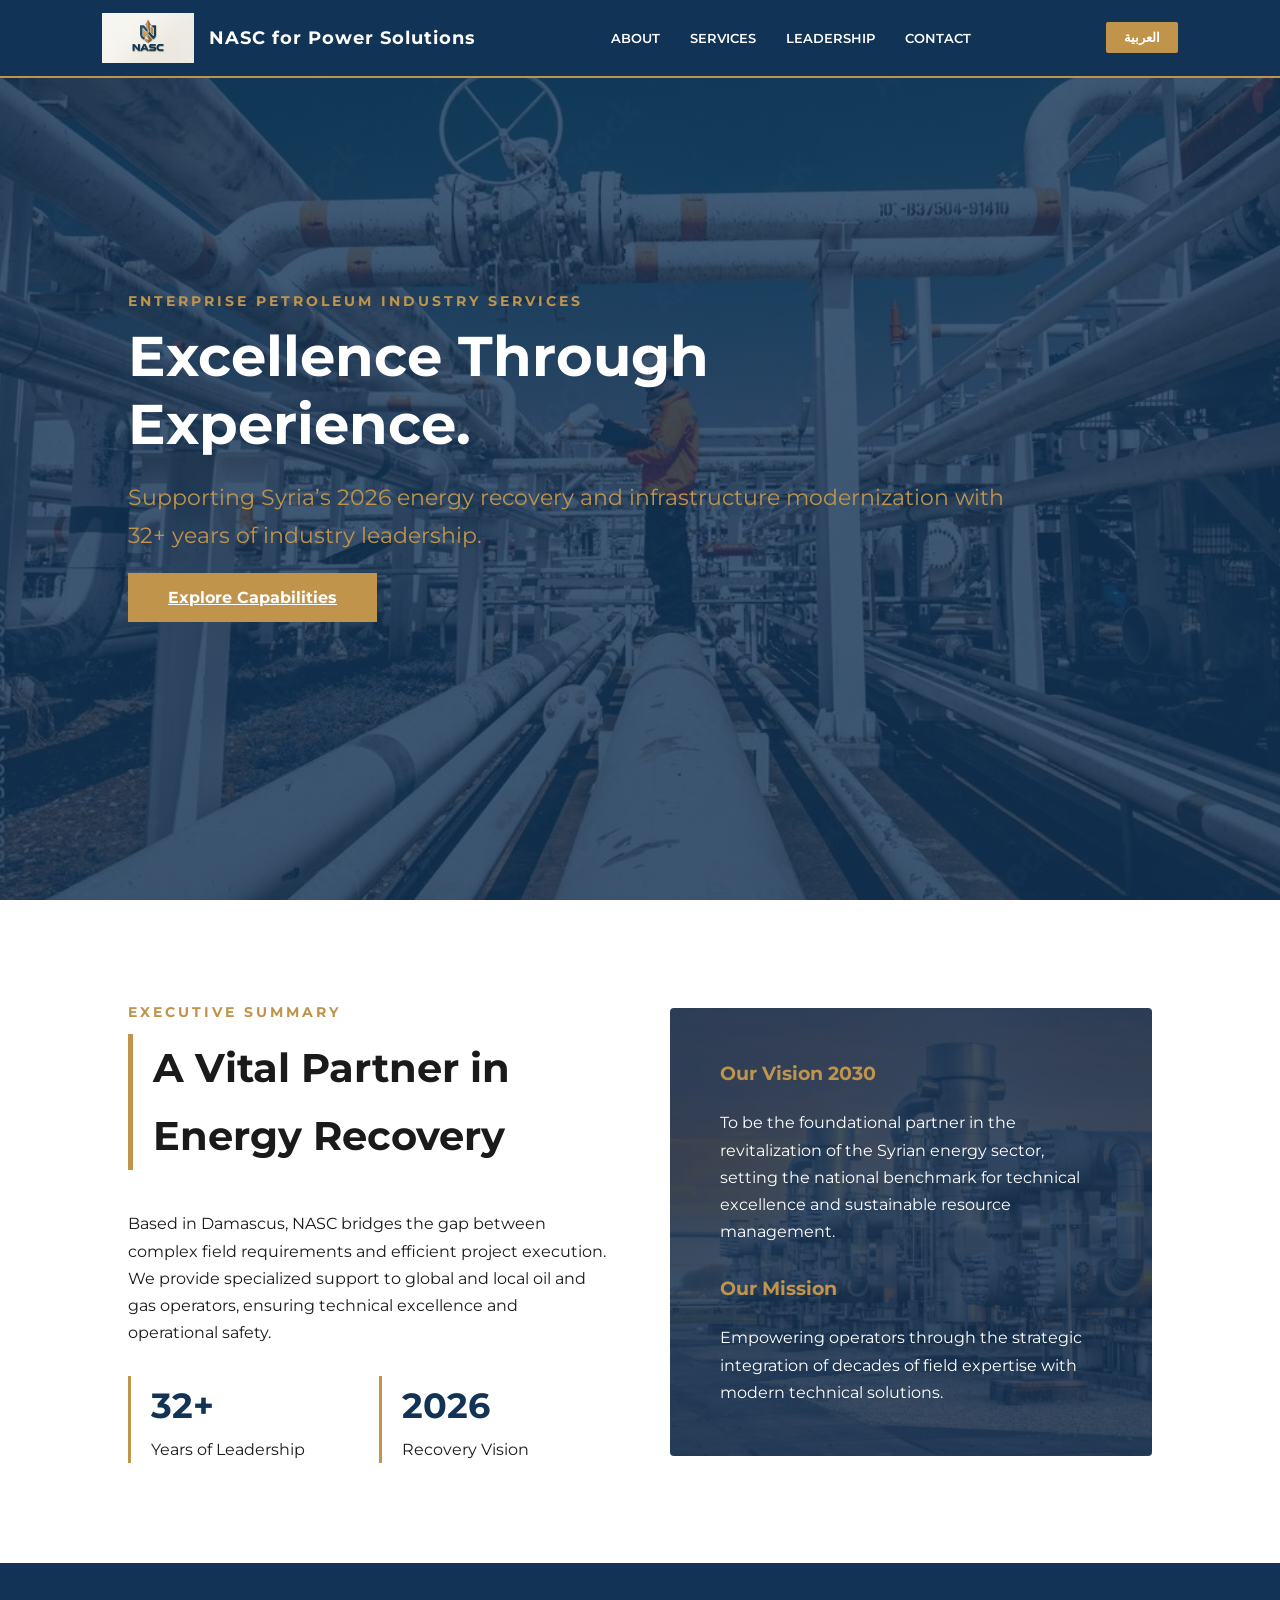
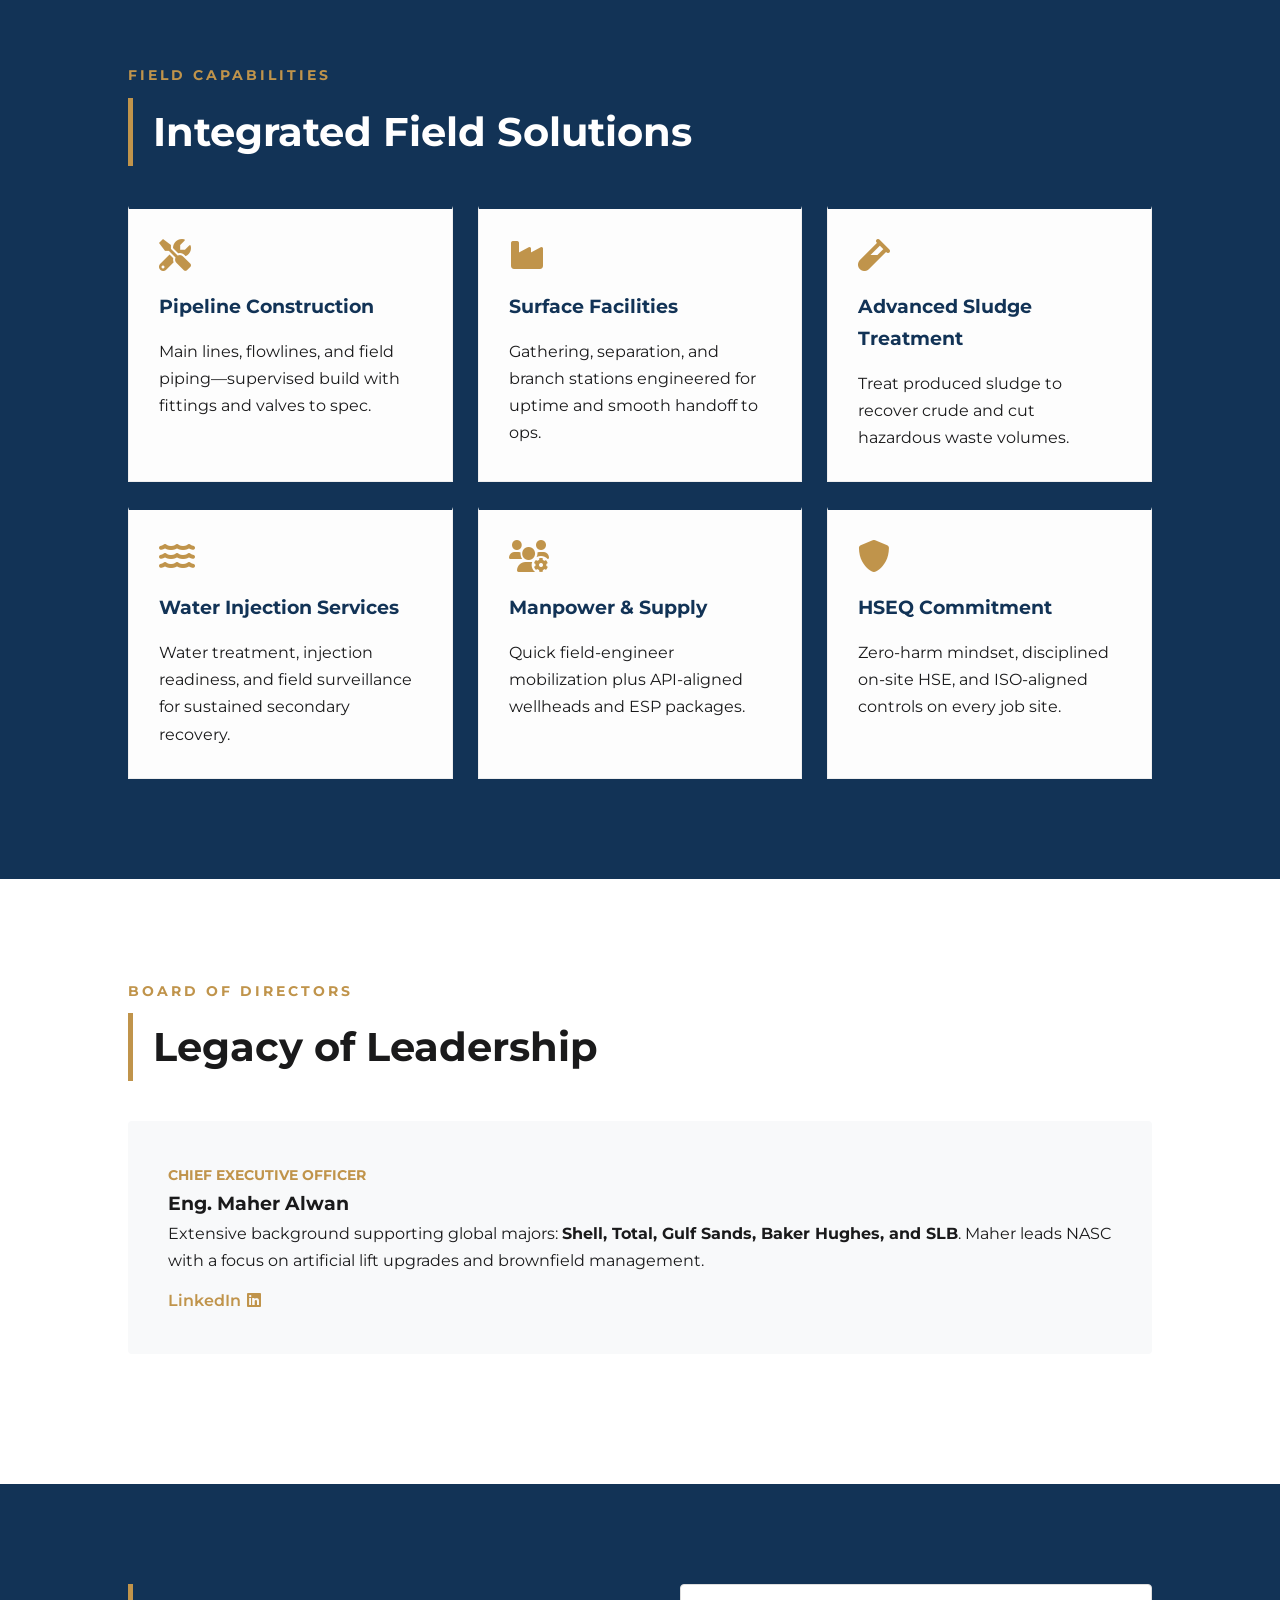
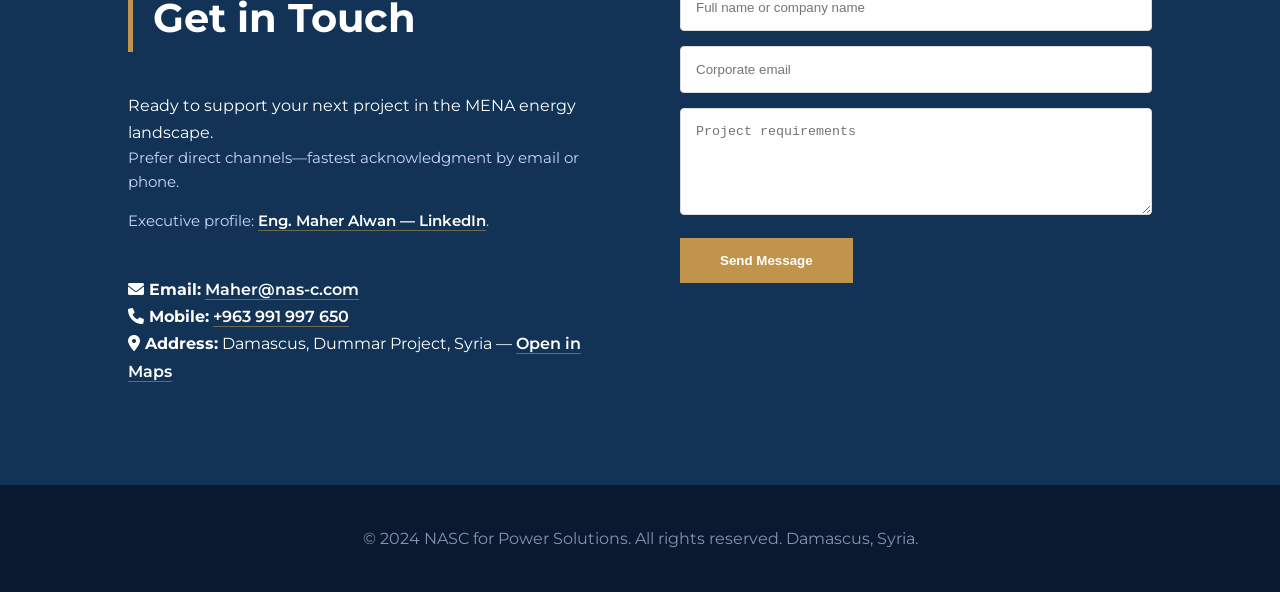
==== studio_3.html @ a04641cf "initial onepage setup" ====
<!DOCTYPE html>
<html lang="en" id="main-html">

<head>
    <meta charset="UTF-8">
    <meta name="viewport" content="width=device-width, initial-scale=1.0">
    <title>NASC for Power Solutions | Excellence Through Experience</title>
    <link rel="icon" href="logo.png" type="image/png">
    <!-- Fonts -->
    <link
        href="https://fonts.googleapis.com/css2?family=Montserrat:wght@300;400;600;700&family=Amiri:wght@400;700&display=swap"
        rel="stylesheet">
    <!-- Icons -->
    <link rel="stylesheet" href="https://cdnjs.cloudflare.com/ajax/libs/font-awesome/6.0.0/css/all.min.css">

    <style>
        :root {
            /* Adjusted to match the blue and gold in your new logo */
            --primary: #123356;
            --secondary: #1a2a3a;
            --accent: #c0944b;
            --text-light: #ccd6f6;
            --text-dark: #1a1a1b;
            --white: #ffffff;
            --gray: #f8f9fa;
        }

        * {
            margin: 0;
            padding: 0;
            box-sizing: border-box;
        }

        body {
            font-family: 'Montserrat', sans-serif;
            background-color: var(--white);
            color: var(--text-dark);
            line-height: 1.7;
            scroll-behavior: smooth;
        }

        /* Language: hide opposite locale only (no forced display:block on .ar — keeps links/spans inline) */
        html:not([dir="rtl"]) .ar {
            display: none !important;
        }

        html[dir="rtl"] .en {
            display: none !important;
        }

        html[dir="rtl"] .ar {
            font-family: 'Amiri', serif;
            font-size: 1.15rem;
        }

        /* Navigation */
        nav {
            background: rgba(18, 51, 86, 0.98);
            padding: 0.8rem 8%;
            position: fixed;
            width: 100%;
            top: 0;
            z-index: 2000;
            display: flex;
            justify-content: space-between;
            align-items: center;
            backdrop-filter: blur(10px);
            border-bottom: 2px solid var(--accent);
        }

        .logo-container {
            display: flex;
            align-items: center;
            gap: 15px;
        }

        .logo-img {
            height: 50px;
            width: auto;
        }

        .logo-text {
            color: var(--white);
            font-weight: 700;
            letter-spacing: 1px;
            font-size: 1.1rem;
        }

        .nav-links {
            display: flex;
            gap: 30px;
            list-style: none;
        }

        .nav-links a {
            color: var(--white);
            text-decoration: none;
            font-size: 0.8rem;
            font-weight: 600;
            text-transform: uppercase;
            transition: 0.3s;
        }

        .nav-links a:hover {
            color: var(--accent);
        }

        .lang-switch {
            background: var(--accent);
            color: var(--white);
            border: none;
            padding: 8px 18px;
            font-weight: 700;
            cursor: pointer;
            border-radius: 2px;
        }

        /* Hero Section */
        .hero {
            height: 100vh;
            background: linear-gradient(rgba(18, 51, 86, 0.8), rgba(18, 51, 86, 0.8)),
                url('bg_main.jpeg');
            background-size: cover;
            background-position: center;
            display: flex;
            align-items: center;
            padding: 0 10%;
            color: var(--white);
        }

        .hero-content {
            max-width: 900px;
        }

        .hero-content h1 {
            font-size: 3.5rem;
            line-height: 1.2;
            margin-bottom: 20px;
            font-weight: 700;
        }

        .hero-content p {
            font-size: 1.4rem;
            color: var(--accent);
            margin-bottom: 30px;
        }

        /* General Section Styling */
        section {
            padding: 100px 10%;
        }

        .bg-dark {
            background: var(--primary);
            color: var(--white);
        }

        .section-tag {
            color: var(--accent);
            font-weight: 700;
            text-transform: uppercase;
            letter-spacing: 3px;
            font-size: 0.9rem;
            margin-bottom: 10px;
            display: block;
        }

        .section-title {
            font-size: 2.5rem;
            margin-bottom: 40px;
            border-left: 5px solid var(--accent);
            padding-left: 20px;
        }

        [dir="rtl"] .section-title {
            border-left: none;
            border-right: 5px solid var(--accent);
            padding-left: 0;
            padding-right: 20px;
        }

        /* About Grid */
        .origin-grid {
            display: grid;
            grid-template-columns: 1fr 1fr;
            gap: 60px;
            align-items: center;
        }

        .about-vision-panel {
            padding: 50px;
            color: var(--white);
            border-radius: 4px;
            background:
                linear-gradient(rgba(18, 51, 86, 0.82), rgba(18, 51, 86, 0.82)),
                url('bg_second.jpeg');
            background-size: cover;
            background-position: center;
        }

        .stats-grid {
            display: grid;
            grid-template-columns: 1fr 1fr;
            gap: 20px;
            margin-top: 30px;
        }

        .stat-item {
            border-left: 3px solid var(--accent);
            padding-left: 20px;
        }

        .stat-item h4 {
            font-size: 2.2rem;
            color: var(--primary);
        }

        /* Services Grid */
        .services-grid {
            display: grid;
            grid-template-columns: repeat(auto-fit, minmax(300px, 1fr));
            gap: 25px;
            margin-top: 40px;
        }

        .service-card {
            background: #fdfdfd;
            padding: 30px;
            border: 1px solid #eee;
            transition: 0.3s;
            border-top: 3px solid var(--primary);
        }

        .service-card:hover {
            transform: translateY(-5px);
            box-shadow: 0 10px 30px rgba(0, 0, 0, 0.1);
            border-top-color: var(--accent);
        }

        .service-card i {
            color: var(--accent);
            font-size: 2rem;
            margin-bottom: 20px;
        }

        .service-card h3 {
            margin-bottom: 15px;
            color: var(--primary);
        }

        .service-card p {
            color: var(--text-dark);
        }

        /* Leadership Cards */
        .founder-strip {
            display: flex;
            background: var(--gray);
            margin-bottom: 30px;
            border-radius: 4px;
            overflow: hidden;
        }

        .founder-info {
            padding: 40px;
            flex: 1;
        }

        .founder-info .role {
            color: var(--accent);
            font-weight: 700;
            text-transform: uppercase;
            font-size: 0.9rem;
        }

        .founder-info .linkedin-link {
            color: var(--accent);
            font-weight: 600;
            text-decoration: none;
            display: inline-flex;
            align-items: center;
            gap: 0.35em;
            margin-top: 12px;
        }

        .founder-info .linkedin-link:hover {
            text-decoration: underline;
        }

        /* Contact */
        .contact-container {
            display: grid;
            grid-template-columns: 1fr 1fr;
            gap: 80px;
        }

        .contact-detail-link {
            color: var(--white);
            font-weight: 600;
            text-decoration: underline;
            text-decoration-color: rgba(192, 148, 75, 0.55);
            text-underline-offset: 4px;
        }

        .contact-detail-link:hover {
            color: var(--accent);
            text-decoration-color: var(--accent);
        }

        .contact-trust-strip {
            margin-bottom: 1rem;
            font-size: 0.95rem;
            line-height: 1.55;
            color: var(--text-light);
        }

        .contact-trust-strip a.contact-detail-link {
            font-weight: 600;
        }

        input,
        textarea {
            width: 100%;
            padding: 15px;
            margin-bottom: 15px;
            border: 1px solid #ddd;
            border-radius: 4px;
        }

        .submit-btn {
            background: var(--accent);
            color: white;
            padding: 15px 40px;
            border: none;
            font-weight: 700;
            cursor: pointer;
            transition: 0.3s;
        }

        .submit-btn:hover {
            background: var(--primary);
        }

        footer {
            background: #0a192f;
            color: #8892b0;
            padding: 40px 10%;
            text-align: center;
        }

        @media (max-width: 992px) {
            .hero-content h1 {
                font-size: 2.2rem;
            }

            .origin-grid,
            .contact-container {
                grid-template-columns: 1fr;
            }

            .nav-links {
                display: none;
            }
        }
    </style>
</head>

<body>

    <nav>
        <div class="logo-container">
            <img src="logo.png" alt="NASC Logo" class="logo-img">
            <div class="logo-text">
                <span class="en">NASC for Power Solutions</span>
                <span class="ar">NASC لخدمات الطاقة</span>
            </div>
        </div>
        <ul class="nav-links">
            <li><a href="#about" class="en">About</a><a href="#about" class="ar">عن الشركة</a></li>
            <li><a href="#services" class="en">Services</a><a href="#services" class="ar">خدماتنا</a></li>
            <li><a href="#leadership" class="en">Leadership</a><a href="#leadership" class="ar">القيادة</a></li>
            <li><a href="#contact" class="en">Contact</a><a href="#contact" class="ar">اتصل بنا</a></li>
        </ul>
        <button class="lang-switch" onclick="toggleLang()">العربية</button>
    </nav>

    <!-- Hero Section -->
    <section class="hero">
        <div class="hero-content">
            <span class="section-tag en">Enterprise Petroleum Industry Services</span>
            <span class="section-tag ar">خدمات قطاع النفط للمؤسسات</span>
            <h1 class="en">Excellence Through Experience.</h1>
            <h1 class="ar">التميز عبر الخبرة العريقة</h1>
            <p class="en">Supporting Syria’s 2026 energy recovery and infrastructure modernization with 32+ years of
                industry leadership.</p>
            <p class="ar">ندعم مرحلة التعافي الطاقي وتحديث البنية التحتية في سوريا لعام 2026 بخبرة تمتد لأكثر من 32
                عاماً من القيادة في القطاع.</p>
            <a href="#about" class="submit-btn en">Explore Capabilities</a>
            <a href="#about" class="submit-btn ar">استكشف قدراتنا</a>
        </div>
    </section>

    <!-- Executive Summary / About -->
    <section id="about">
        <div class="origin-grid">
            <div>
                <span class="section-tag en">Executive Summary</span>
                <span class="section-tag ar">الملخص التنفيذي</span>
                <h2 class="section-title en">A Vital Partner in Energy Recovery</h2>
                <h2 class="section-title ar">شريك حيوي في تعافي قطاع الطاقة</h2>
                <p class="en">Based in Damascus, NASC bridges the gap between complex field requirements and efficient
                    project execution. We provide specialized support to global and local oil and gas operators,
                    ensuring technical excellence and operational safety.</p>
                <p class="ar">يقع مقرنا في دمشق، وتعمل NASC كجسر يربط بين المتطلبات الميدانية المعقدة والتنفيذ الفعال
                    للمشاريع. نحن نقدم دعماً متخصصاً لمشغلي النفط والغاز المحليين والدوليين، مع ضمان التميز الفني
                    والسلامة التشغيلية.</p>

                <div class="stats-grid">
                    <div class="stat-item">
                        <h4>32+</h4>
                        <p class="en">Years of Leadership</p>
                        <p class="ar">عاماً من الريادة</p>
                    </div>
                    <div class="stat-item">
                        <h4>2026</h4>
                        <p class="en">Recovery Vision</p>
                        <p class="ar">رؤية التعافي</p>
                    </div>
                </div>
            </div>
            <div class="about-vision-panel">
                <h3 style="color: var(--accent); margin-bottom: 20px;" class="en">Our Vision 2030</h3>
                <h3 style="color: var(--accent); margin-bottom: 20px;" class="ar">رؤية 2030</h3>
                <p class="en">To be the foundational partner in the revitalization of the Syrian energy sector, setting
                    the national benchmark for technical excellence and sustainable resource management.</p>
                <p class="ar">أن نكون الشريك التأسيسي في تنشيط قطاع الطاقة السوري، ووضع المعيار الوطني للتميز الفني
                    والإدارة المستدامة للموارد.</p>
                <br>
                <h3 style="color: var(--accent); margin-bottom: 20px;" class="en">Our Mission</h3>
                <h3 style="color: var(--accent); margin-bottom: 20px;" class="ar">مهمتنا</h3>
                <p class="en">Empowering operators through the strategic integration of decades of field expertise with
                    modern technical solutions.</p>
                <p class="ar">تمكين المشغلين من خلال التكامل الاستراتيجي بين عقود من الخبرة الميدانية والحلول التقنية
                    الحديثة.</p>
            </div>
        </div>
    </section>

    <!-- Services Section (Integrated from PDF) -->
    <section class="bg-dark" id="services">
        <span class="section-tag en">Field Capabilities</span>
        <span class="section-tag ar">القدرات الميدانية</span>
        <h2 class="section-title en" style="color: white;">Integrated Field Solutions</h2>
        <h2 class="section-title ar" style="color: white;">حلول ميدانية متكاملة</h2>

        <div class="services-grid">
            <div class="service-card">
                <i class="fas fa-tools"></i>
                <h3 class="en">Pipeline Construction</h3>
                <h3 class="ar">إنشاء خطوط الأنابيب</h3>
                <p class="en">Main lines, flowlines, and field piping—supervised build with fittings and valves to spec.
                </p>
                <p class="ar">خطوط رئيسية وخطوط تدفق وتمديدات ميدانية بإشراف كامل وملحقات وصمامات وفق المواصفات.</p>
            </div>
            <div class="service-card">
                <i class="fas fa-industry"></i>
                <h3 class="en">Surface Facilities</h3>
                <h3 class="ar">المنشآت السطحية</h3>
                <p class="en">Gathering, separation, and branch stations engineered for uptime and smooth handoff to
                    ops.</p>
                <p class="ar">محطات تجميع وفصل وفرعية تُنفَّذ لتشغيل موثوق وتسليم سلس لفرق التشغيل.</p>
            </div>
            <div class="service-card">
                <i class="fas fa-vial"></i>
                <h3 class="en">Advanced Sludge Treatment</h3>
                <h3 class="ar">معالجة الحمأة المتقدمة</h3>
                <p class="en">Treat produced sludge to recover crude and cut hazardous waste volumes.</p>
                <p class="ar">معالجة حمأة منتجة لاستعادة الخام وتقليل أحجام النفايات الخطرة.</p>
            </div>
            <div class="service-card">
                <i class="fas fa-water"></i>
                <h3 class="en">Water Injection Services</h3>
                <h3 class="ar">خدمات حقن المياه</h3>
                <p class="en">Water treatment, injection readiness, and field surveillance for sustained secondary
                    recovery.</p>
                <p class="ar">معالجة مياه وجاهزية حقن ومراقبة ميدانية لاسترداد ثانوي مستدام.</p>
            </div>
            <div class="service-card">
                <i class="fas fa-users-cog"></i>
                <h3 class="en">Manpower & Supply</h3>
                <h3 class="ar">الكوادر والتوريدات</h3>
                <p class="en">Quick field-engineer mobilization plus API-aligned wellheads and ESP packages.</p>
                <p class="ar">حشد سريع لمهندسي الحقل وتوريد رؤوس آبار وESP وفق معايير API.</p>
            </div>
            <div class="service-card">
                <i class="fas fa-shield-alt"></i>
                <h3 class="en">HSEQ Commitment</h3>
                <h3 class="ar">الصحة والسلامة والبيئة</h3>
                <p class="en">Zero-harm mindset, disciplined on-site HSE, and ISO-aligned controls on every job site.
                </p>
                <p class="ar">عقلية «صفر أضرار» وسلامة ميدانية صارمة وضوابط متوافقة مع ISO في كل موقع عمل.</p>
            </div>
        </div>
    </section>

    <!-- Leadership Section -->
    <section id="leadership">
        <span class="section-tag en">Board of Directors</span>
        <span class="section-tag ar">مجلس الإدارة</span>
        <h2 class="section-title en">Legacy of Leadership</h2>
        <h2 class="section-title ar">إرث من القيادة</h2>

        <div class="founder-strip">
            <div class="founder-info">
                <span class="role en">Chief Executive Officer</span>
                <span class="role ar">الرئيس التنفيذي</span>
                <h3 class="en">Eng. Maher Alwan</h3>
                <h3 class="ar">م. ماهر علوان</h3>
                <p class="en">Extensive background supporting global majors: <strong>Shell, Total, Gulf Sands, Baker
                        Hughes, and SLB</strong>. Maher leads NASC with a focus on artificial lift upgrades and
                    brownfield management.</p>
                <p class="ar">خلفية واسعة في دعم الشركات العالمية الكبرى: شل، توتال، غلف ساندز، بيكر هيوز، وشلمبرجير.
                    يقود المهندس ماهر الشركة مع التركيز على ترقية الرفع الاصطناعي وإدارة الحقول المتقادمة.</p>
                <p class="en"><a href="https://www.linkedin.com/in/eng-maher-alwan-b438b111/?skipRedirect=true"
                        class="linkedin-link" target="_blank" rel="noopener noreferrer">LinkedIn <i
                            class="fab fa-linkedin" aria-hidden="true"></i></a></p>
                <p class="ar"><a href="https://www.linkedin.com/in/eng-maher-alwan-b438b111/?skipRedirect=true"
                        class="linkedin-link" target="_blank" rel="noopener noreferrer">LinkedIn <i
                            class="fab fa-linkedin" aria-hidden="true"></i></a></p>
            </div>
        </div>
    </section>

    <!-- Contact Section -->
    <section id="contact" class="bg-dark">
        <div class="contact-container">
            <div>
                <h2 class="section-title en" style="color: white; border-color: var(--accent);">Get in Touch</h2>
                <h2 class="section-title ar" style="color: white; border-color: var(--accent);">اتصل بنا</h2>
                <p class="en">Ready to support your next project in the MENA energy landscape.</p>
                <p class="ar">مستعدون لدعم مشروعكم القادم في قطاع الطاقة في منطقة الشرق الأوسط.</p>
                <p class="en contact-trust-strip">Prefer direct channels—fastest acknowledgment by email or phone.</p>
                <p class="ar contact-trust-strip">التنسيق الأسهل عبر البريد أو الهاتف.</p>
                <p class="en contact-trust-strip">Executive profile:&nbsp;<a href="https://www.linkedin.com/in/eng-maher-alwan-b438b111/?skipRedirect=true"
                        class="contact-detail-link" target="_blank" rel="noopener noreferrer">Eng. Maher Alwan —
                        LinkedIn</a>.</p>
                <p class="ar contact-trust-strip">المهندس ماهر علوان:&nbsp;<a href="https://www.linkedin.com/in/eng-maher-alwan-b438b111/?skipRedirect=true"
                        class="contact-detail-link" target="_blank" rel="noopener noreferrer">ملفّ لينكد إن</a>.</p>
                <br>
                <div style="list-style: none;">
                    <p class="en"><strong><i class="fas fa-envelope"></i> Email:</strong> <a href="mailto:Maher@nas-c.com"
                            class="contact-detail-link">Maher@nas-c.com</a></p>
                    <p class="ar"><strong><i class="fas fa-envelope"></i> البريد:</strong> <a href="mailto:Maher@nas-c.com"
                            class="contact-detail-link">Maher@nas-c.com</a></p>
                    <p class="en"><strong><i class="fas fa-phone"></i> Mobile:</strong> <a href="tel:+963991997650"
                            class="contact-detail-link">+963 991 997 650</a></p>
                    <p class="ar"><strong><i class="fas fa-phone"></i> الجوال:</strong> <a href="tel:+963991997650"
                            class="contact-detail-link">+963 991 997 650</a></p>
                    <p class="en"><strong><i class="fas fa-map-marker-alt"></i> Address:</strong> Damascus, Dummar
                        Project, Syria — <a
                            href="https://www.google.com/maps/search/?api=1&amp;query=Dummar+Project+Damascus+Syria"
                            class="contact-detail-link" target="_blank" rel="noopener noreferrer">Open in Maps</a></p>
                    <p class="ar"><strong><i class="fas fa-map-marker-alt"></i> العنوان:</strong> دمشق، مشروع دمر، سوريا
                        —
                        <a href="https://www.google.com/maps/search/?api=1&amp;query=Dummar+Project+Damascus+Syria"
                            class="contact-detail-link" target="_blank" rel="noopener noreferrer">الخريطة</a></p>
                </div>
            </div>
            <form id="contact-form">
                <input type="text" id="contact-name" data-ph-en="Full name or company name"
                    data-ph-ar="الاسم الكامل أو اسم الشركة">
                <input type="email" id="contact-email" data-ph-en="Corporate email"
                    data-ph-ar="البريد الإلكتروني للشركة">
                <textarea rows="5" id="contact-msg" data-ph-en="Project requirements"
                    data-ph-ar="متطلبات المشروع"></textarea>
                <button type="submit" class="submit-btn en">Send Message</button>
                <button type="submit" class="submit-btn ar">إرسال الرسالة</button>
            </form>
        </div>
    </section>

    <footer>
        <p class="en">&copy; 2024 NASC for Power Solutions. All rights reserved. Damascus, Syria.</p>
        <p class="ar">© 2024 NASC لخدمات الطاقة. جميع الحقوق محفوظة. دمشق، سوريا.</p>
    </footer>

    <script>
        function applyFormPlaceholders(isRtl) {
            document.querySelectorAll('#contact-form [data-ph-en]').forEach(function (el) {
                var ar = el.getAttribute('data-ph-ar');
                var en = el.getAttribute('data-ph-en');
                el.placeholder = isRtl ? ar : en;
            });
        }

        function toggleLang() {
            var html = document.getElementById('main-html');
            var btn = document.querySelector('.lang-switch');
            var rtl = html.getAttribute('dir') === 'rtl';

            if (rtl) {
                html.setAttribute('dir', 'ltr');
                html.setAttribute('lang', 'en');
                btn.innerText = 'العربية';
                applyFormPlaceholders(false);
            } else {
                html.setAttribute('dir', 'rtl');
                html.setAttribute('lang', 'ar');
                btn.innerText = 'English';
                applyFormPlaceholders(true);
            }
        }

        applyFormPlaceholders(false);
    </script>

</body>

</html>
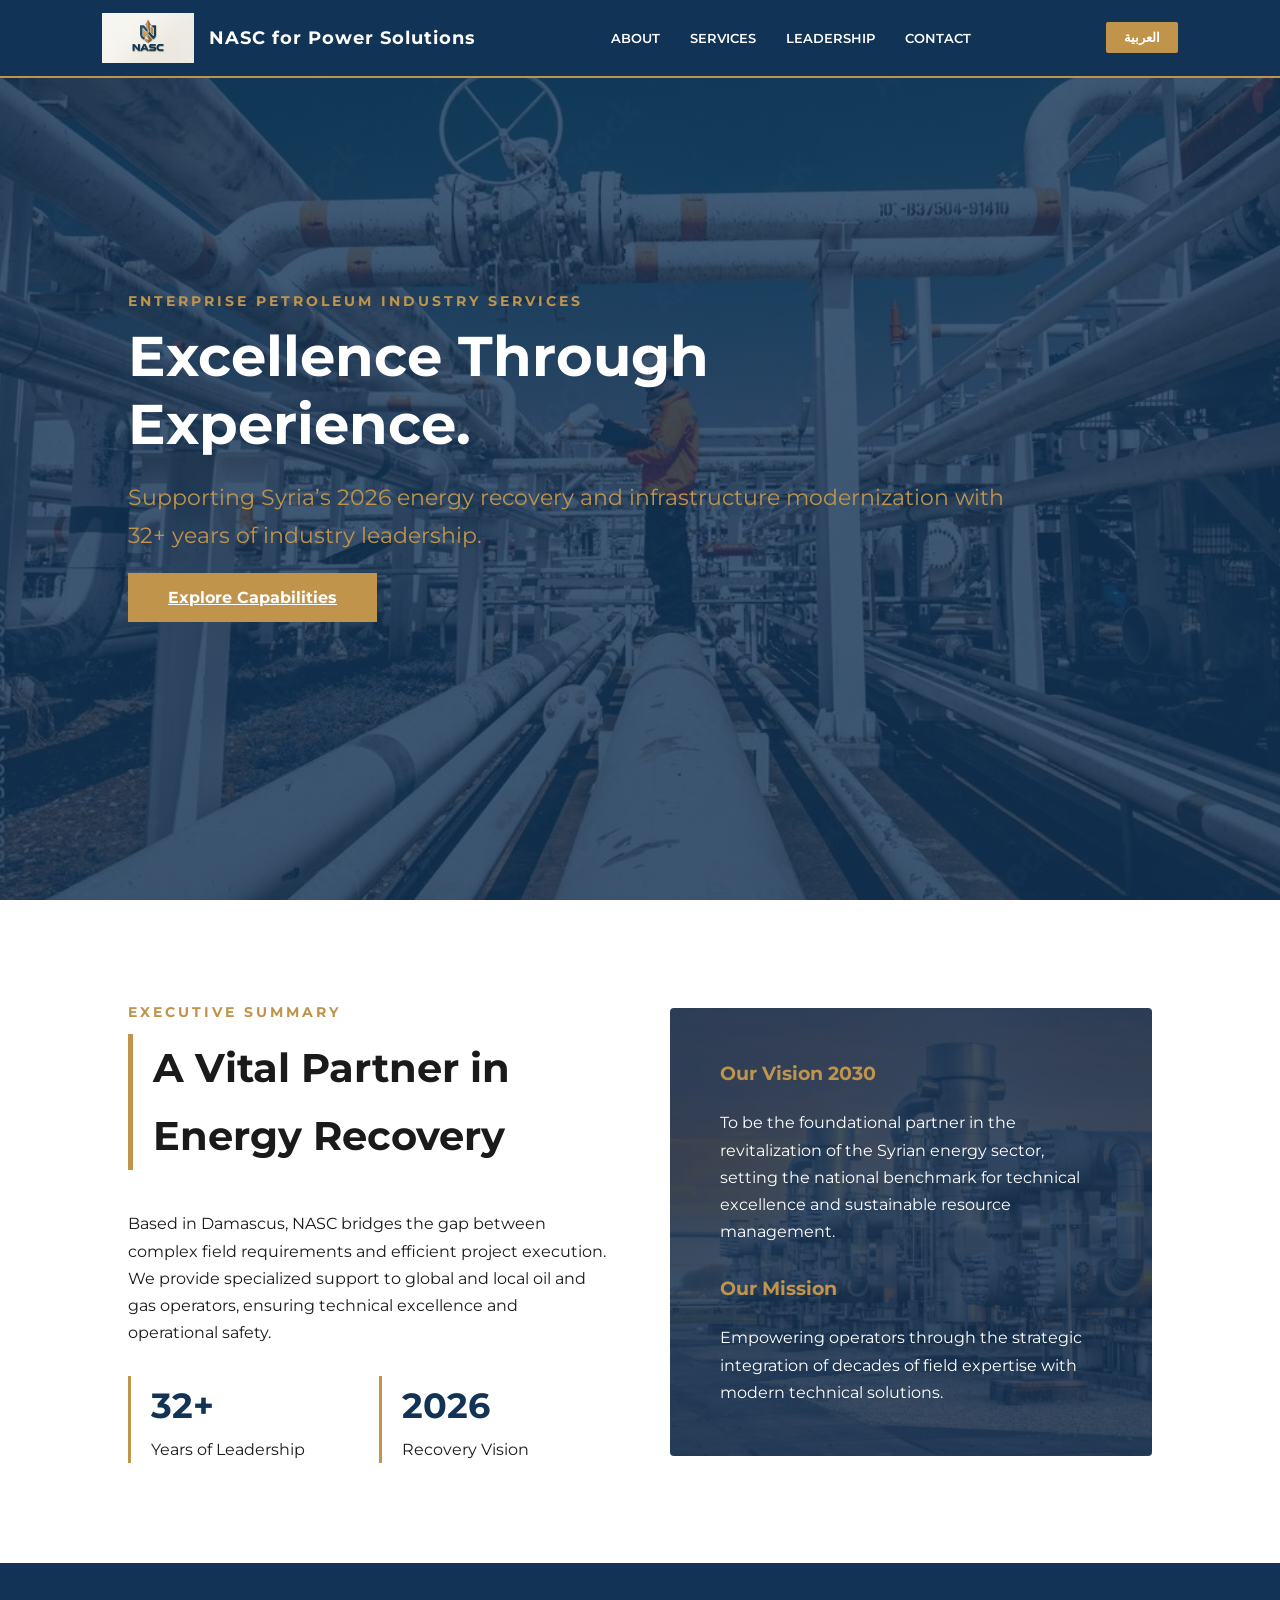
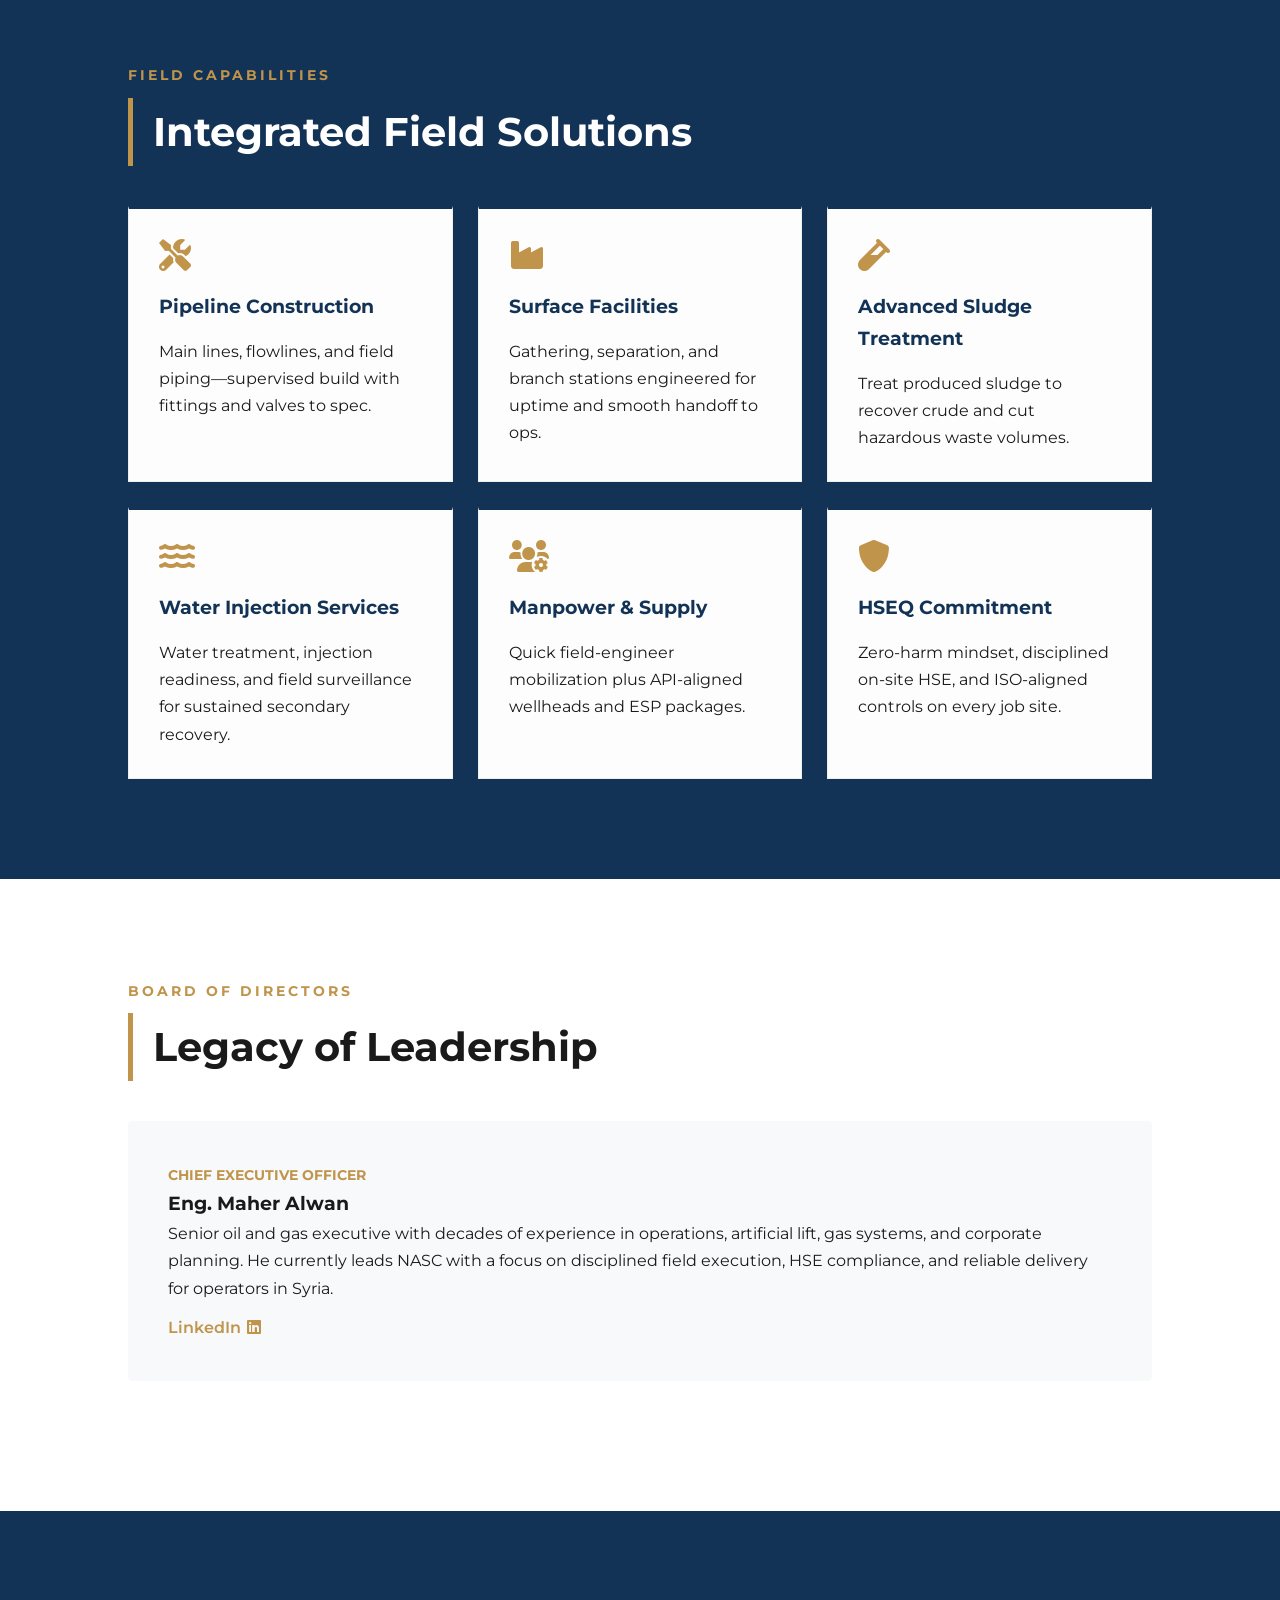
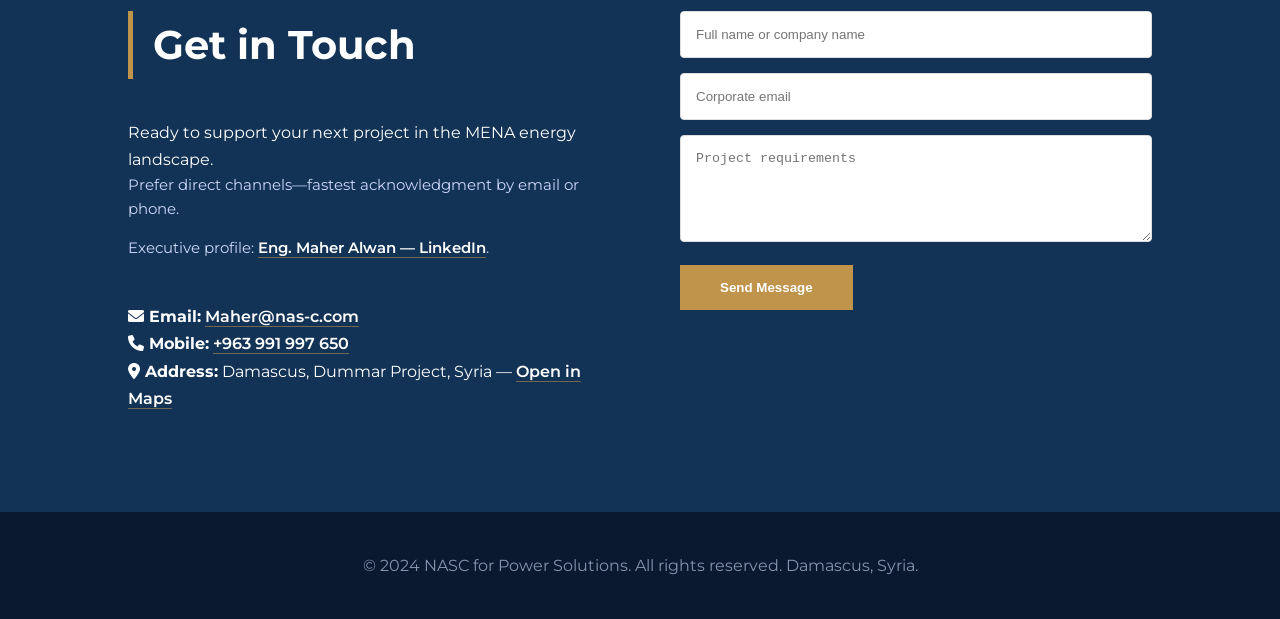
==== commit b60c7824: "update profile founder" ====
--- a/studio_3.html
+++ b/studio_3.html
@@ -516,11 +516,13 @@
                 <span class="role ar">الرئيس التنفيذي</span>
                 <h3 class="en">Eng. Maher Alwan</h3>
                 <h3 class="ar">م. ماهر علوان</h3>
-                <p class="en">Extensive background supporting global majors: <strong>Shell, Total, Gulf Sands, Baker
-                        Hughes, and SLB</strong>. Maher leads NASC with a focus on artificial lift upgrades and
-                    brownfield management.</p>
-                <p class="ar">خلفية واسعة في دعم الشركات العالمية الكبرى: شل، توتال، غلف ساندز، بيكر هيوز، وشلمبرجير.
-                    يقود المهندس ماهر الشركة مع التركيز على ترقية الرفع الاصطناعي وإدارة الحقول المتقادمة.</p>
+                <p class="en">Senior oil and gas executive with decades of experience in operations, artificial lift,
+                    gas systems, and corporate planning. He currently leads NASC with a focus on disciplined field
+                    execution, HSE compliance, and reliable delivery for operators in Syria.</p>
+                <p class="ar">المهندس ماهر علوان قيادي تنفيذي في قطاع النفط والغاز بخبرة مهنية تمتد لعقود في إدارة
+                    العمليات، وأنظمة الرفع الاصطناعي، ومعالجة الغاز، والتخطيط المؤسسي. ويتولى حالياً قيادة NASC مع
+                    تركيز واضح على الانضباط التشغيلي، والالتزام بمتطلبات السلامة والجودة، والتنفيذ الميداني الموثوق
+                    لخدمة المشغلين في سوريا.</p>
                 <p class="en"><a href="https://www.linkedin.com/in/eng-maher-alwan-b438b111/?skipRedirect=true"
                         class="linkedin-link" target="_blank" rel="noopener noreferrer">LinkedIn <i
                             class="fab fa-linkedin" aria-hidden="true"></i></a></p>
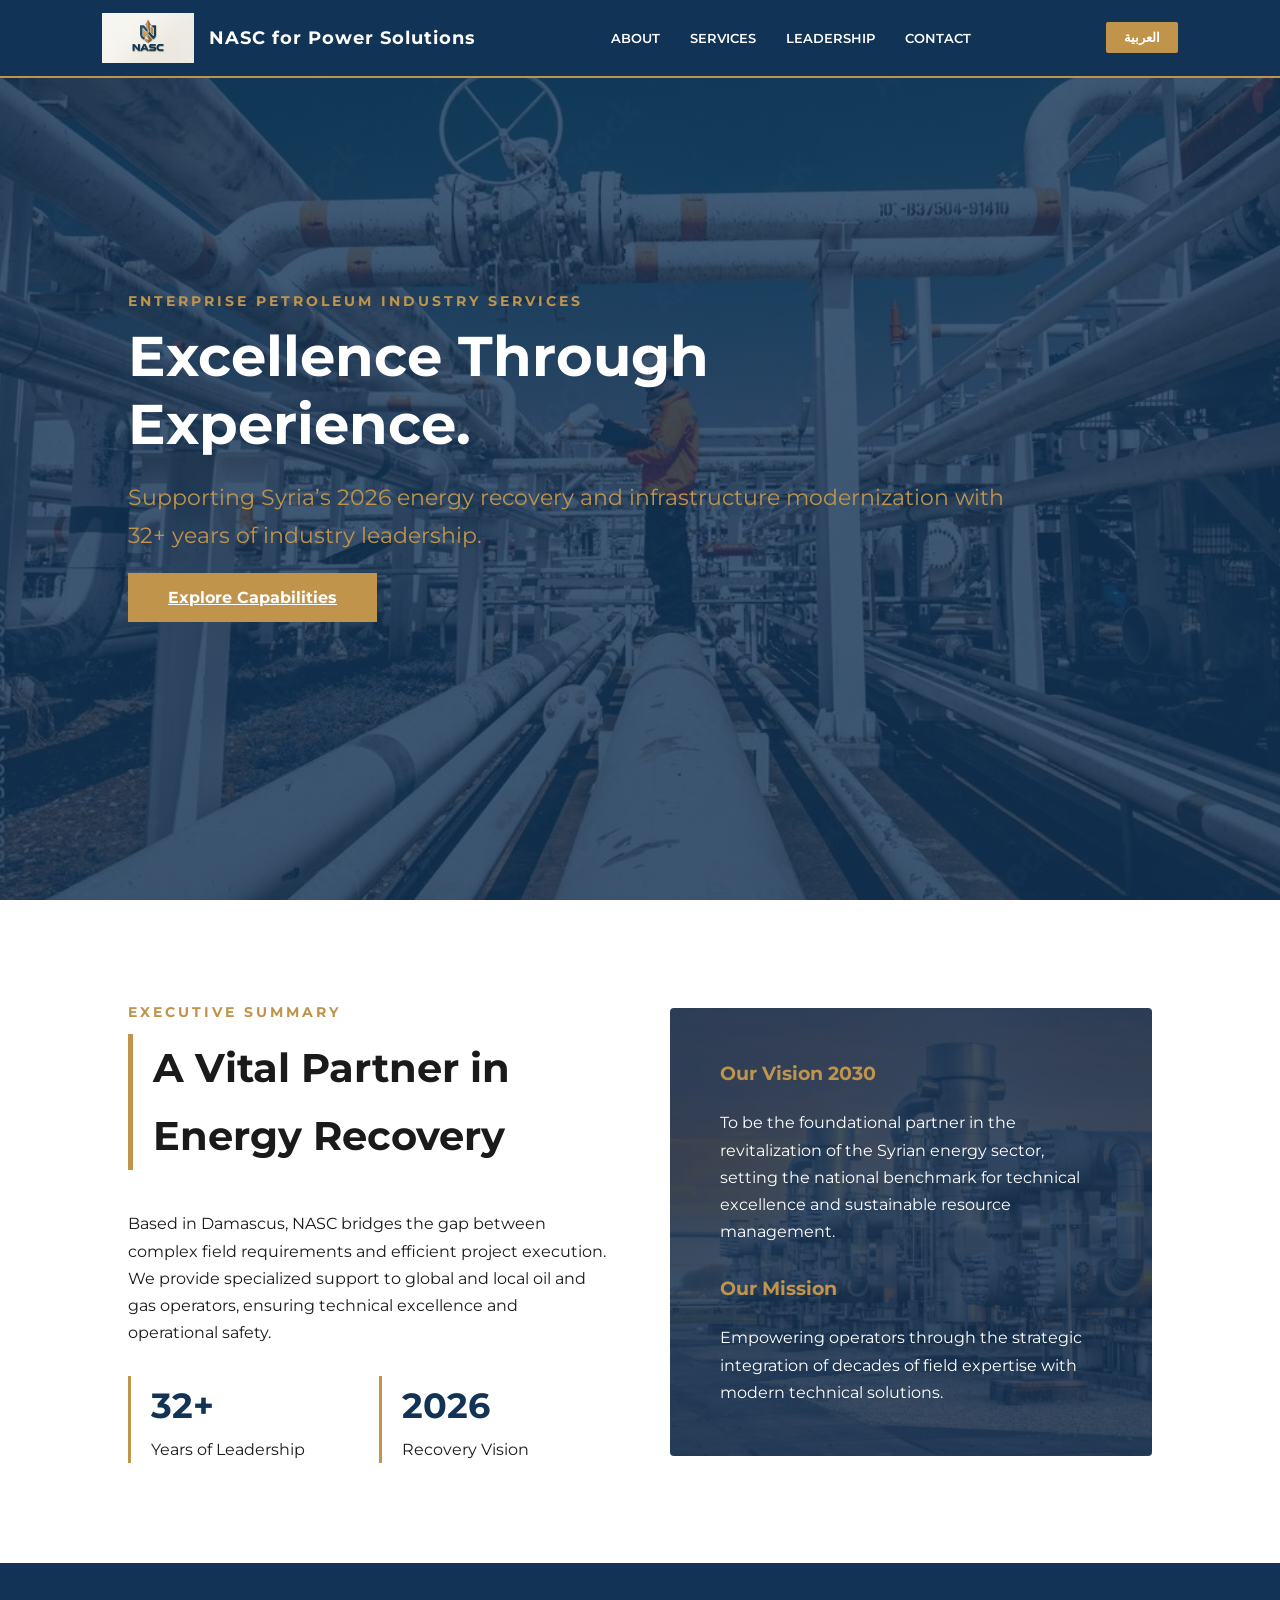
==== commit 07eb618e: "optimize for SEO" ====
--- a/studio_3.html
+++ b/studio_3.html
@@ -4,372 +4,48 @@
 <head>
     <meta charset="UTF-8">
     <meta name="viewport" content="width=device-width, initial-scale=1.0">
-    <title>NASC for Power Solutions | Excellence Through Experience</title>
+    <title>NASC for Power Solutions | Oil & Gas Field Execution in Syria</title>
+    <meta name="description"
+        content="NASC supports operators and procurement teams with disciplined oil and gas field execution in Syria: pipelines, surface facilities, sludge treatment, water injection, and HSEQ-led delivery.">
+    <meta name="keywords"
+        content="oil and gas field services Syria, pipeline construction Syria, surface facilities Syria, water injection services, sludge treatment oilfield, HSEQ oil and gas, oil and gas contractor Syria">
+    <meta name="robots" content="index, follow">
+    <meta name="theme-color" content="#123356">
+
+    <meta property="og:type" content="website">
+    <meta property="og:site_name" content="NASC for Power Solutions">
+    <meta property="og:title" content="NASC for Power Solutions | Operator-Focused Field Services">
+    <meta property="og:description"
+        content="Operator-focused field execution in Syria for pipelines, surface facilities, water injection, and sludge treatment with disciplined HSEQ performance.">
+    <meta property="og:image" content="logo.png">
+    <meta property="og:locale" content="en_US">
+
+    <meta name="twitter:card" content="summary_large_image">
+    <meta name="twitter:title" content="NASC | Oil & Gas Field Execution in Syria">
+    <meta name="twitter:description"
+        content="Disciplined oil and gas field execution for operators in Syria: pipelines, facilities, water injection, sludge treatment, and HSEQ-led delivery.">
+    <meta name="twitter:image" content="logo.png">
+
     <link rel="icon" href="logo.png" type="image/png">
+    <link rel="preload" as="image" href="bg_main.jpeg" fetchpriority="high">
+    <link rel="preconnect" href="https://fonts.googleapis.com">
+    <link rel="preconnect" href="https://fonts.gstatic.com" crossorigin>
+    <link rel="preconnect" href="https://cdnjs.cloudflare.com" crossorigin>
     <!-- Fonts -->
     <link
         href="https://fonts.googleapis.com/css2?family=Montserrat:wght@300;400;600;700&family=Amiri:wght@400;700&display=swap"
         rel="stylesheet">
     <!-- Icons -->
     <link rel="stylesheet" href="https://cdnjs.cloudflare.com/ajax/libs/font-awesome/6.0.0/css/all.min.css">
-
-    <style>
-        :root {
-            /* Adjusted to match the blue and gold in your new logo */
-            --primary: #123356;
-            --secondary: #1a2a3a;
-            --accent: #c0944b;
-            --text-light: #ccd6f6;
-            --text-dark: #1a1a1b;
-            --white: #ffffff;
-            --gray: #f8f9fa;
-        }
-
-        * {
-            margin: 0;
-            padding: 0;
-            box-sizing: border-box;
-        }
-
-        body {
-            font-family: 'Montserrat', sans-serif;
-            background-color: var(--white);
-            color: var(--text-dark);
-            line-height: 1.7;
-            scroll-behavior: smooth;
-        }
-
-        /* Language: hide opposite locale only (no forced display:block on .ar — keeps links/spans inline) */
-        html:not([dir="rtl"]) .ar {
-            display: none !important;
-        }
-
-        html[dir="rtl"] .en {
-            display: none !important;
-        }
-
-        html[dir="rtl"] .ar {
-            font-family: 'Amiri', serif;
-            font-size: 1.15rem;
-        }
-
-        /* Navigation */
-        nav {
-            background: rgba(18, 51, 86, 0.98);
-            padding: 0.8rem 8%;
-            position: fixed;
-            width: 100%;
-            top: 0;
-            z-index: 2000;
-            display: flex;
-            justify-content: space-between;
-            align-items: center;
-            backdrop-filter: blur(10px);
-            border-bottom: 2px solid var(--accent);
-        }
-
-        .logo-container {
-            display: flex;
-            align-items: center;
-            gap: 15px;
-        }
-
-        .logo-img {
-            height: 50px;
-            width: auto;
-        }
-
-        .logo-text {
-            color: var(--white);
-            font-weight: 700;
-            letter-spacing: 1px;
-            font-size: 1.1rem;
-        }
-
-        .nav-links {
-            display: flex;
-            gap: 30px;
-            list-style: none;
-        }
-
-        .nav-links a {
-            color: var(--white);
-            text-decoration: none;
-            font-size: 0.8rem;
-            font-weight: 600;
-            text-transform: uppercase;
-            transition: 0.3s;
-        }
-
-        .nav-links a:hover {
-            color: var(--accent);
-        }
-
-        .lang-switch {
-            background: var(--accent);
-            color: var(--white);
-            border: none;
-            padding: 8px 18px;
-            font-weight: 700;
-            cursor: pointer;
-            border-radius: 2px;
-        }
-
-        /* Hero Section */
-        .hero {
-            height: 100vh;
-            background: linear-gradient(rgba(18, 51, 86, 0.8), rgba(18, 51, 86, 0.8)),
-                url('bg_main.jpeg');
-            background-size: cover;
-            background-position: center;
-            display: flex;
-            align-items: center;
-            padding: 0 10%;
-            color: var(--white);
-        }
-
-        .hero-content {
-            max-width: 900px;
-        }
-
-        .hero-content h1 {
-            font-size: 3.5rem;
-            line-height: 1.2;
-            margin-bottom: 20px;
-            font-weight: 700;
-        }
-
-        .hero-content p {
-            font-size: 1.4rem;
-            color: var(--accent);
-            margin-bottom: 30px;
-        }
-
-        /* General Section Styling */
-        section {
-            padding: 100px 10%;
-        }
-
-        .bg-dark {
-            background: var(--primary);
-            color: var(--white);
-        }
-
-        .section-tag {
-            color: var(--accent);
-            font-weight: 700;
-            text-transform: uppercase;
-            letter-spacing: 3px;
-            font-size: 0.9rem;
-            margin-bottom: 10px;
-            display: block;
-        }
-
-        .section-title {
-            font-size: 2.5rem;
-            margin-bottom: 40px;
-            border-left: 5px solid var(--accent);
-            padding-left: 20px;
-        }
-
-        [dir="rtl"] .section-title {
-            border-left: none;
-            border-right: 5px solid var(--accent);
-            padding-left: 0;
-            padding-right: 20px;
-        }
-
-        /* About Grid */
-        .origin-grid {
-            display: grid;
-            grid-template-columns: 1fr 1fr;
-            gap: 60px;
-            align-items: center;
-        }
-
-        .about-vision-panel {
-            padding: 50px;
-            color: var(--white);
-            border-radius: 4px;
-            background:
-                linear-gradient(rgba(18, 51, 86, 0.82), rgba(18, 51, 86, 0.82)),
-                url('bg_second.jpeg');
-            background-size: cover;
-            background-position: center;
-        }
-
-        .stats-grid {
-            display: grid;
-            grid-template-columns: 1fr 1fr;
-            gap: 20px;
-            margin-top: 30px;
-        }
-
-        .stat-item {
-            border-left: 3px solid var(--accent);
-            padding-left: 20px;
-        }
-
-        .stat-item h4 {
-            font-size: 2.2rem;
-            color: var(--primary);
-        }
-
-        /* Services Grid */
-        .services-grid {
-            display: grid;
-            grid-template-columns: repeat(auto-fit, minmax(300px, 1fr));
-            gap: 25px;
-            margin-top: 40px;
-        }
-
-        .service-card {
-            background: #fdfdfd;
-            padding: 30px;
-            border: 1px solid #eee;
-            transition: 0.3s;
-            border-top: 3px solid var(--primary);
-        }
-
-        .service-card:hover {
-            transform: translateY(-5px);
-            box-shadow: 0 10px 30px rgba(0, 0, 0, 0.1);
-            border-top-color: var(--accent);
-        }
-
-        .service-card i {
-            color: var(--accent);
-            font-size: 2rem;
-            margin-bottom: 20px;
-        }
-
-        .service-card h3 {
-            margin-bottom: 15px;
-            color: var(--primary);
-        }
-
-        .service-card p {
-            color: var(--text-dark);
-        }
-
-        /* Leadership Cards */
-        .founder-strip {
-            display: flex;
-            background: var(--gray);
-            margin-bottom: 30px;
-            border-radius: 4px;
-            overflow: hidden;
-        }
-
-        .founder-info {
-            padding: 40px;
-            flex: 1;
-        }
-
-        .founder-info .role {
-            color: var(--accent);
-            font-weight: 700;
-            text-transform: uppercase;
-            font-size: 0.9rem;
-        }
-
-        .founder-info .linkedin-link {
-            color: var(--accent);
-            font-weight: 600;
-            text-decoration: none;
-            display: inline-flex;
-            align-items: center;
-            gap: 0.35em;
-            margin-top: 12px;
-        }
-
-        .founder-info .linkedin-link:hover {
-            text-decoration: underline;
-        }
-
-        /* Contact */
-        .contact-container {
-            display: grid;
-            grid-template-columns: 1fr 1fr;
-            gap: 80px;
-        }
-
-        .contact-detail-link {
-            color: var(--white);
-            font-weight: 600;
-            text-decoration: underline;
-            text-decoration-color: rgba(192, 148, 75, 0.55);
-            text-underline-offset: 4px;
-        }
-
-        .contact-detail-link:hover {
-            color: var(--accent);
-            text-decoration-color: var(--accent);
-        }
-
-        .contact-trust-strip {
-            margin-bottom: 1rem;
-            font-size: 0.95rem;
-            line-height: 1.55;
-            color: var(--text-light);
-        }
-
-        .contact-trust-strip a.contact-detail-link {
-            font-weight: 600;
-        }
-
-        input,
-        textarea {
-            width: 100%;
-            padding: 15px;
-            margin-bottom: 15px;
-            border: 1px solid #ddd;
-            border-radius: 4px;
-        }
-
-        .submit-btn {
-            background: var(--accent);
-            color: white;
-            padding: 15px 40px;
-            border: none;
-            font-weight: 700;
-            cursor: pointer;
-            transition: 0.3s;
-        }
-
-        .submit-btn:hover {
-            background: var(--primary);
-        }
-
-        footer {
-            background: #0a192f;
-            color: #8892b0;
-            padding: 40px 10%;
-            text-align: center;
-        }
-
-        @media (max-width: 992px) {
-            .hero-content h1 {
-                font-size: 2.2rem;
-            }
-
-            .origin-grid,
-            .contact-container {
-                grid-template-columns: 1fr;
-            }
-
-            .nav-links {
-                display: none;
-            }
-        }
-    </style>
+    <link rel="stylesheet" href="tokens.css">
+    <link rel="stylesheet" href="main.css">
 </head>
 
 <body>
 
     <nav>
         <div class="logo-container">
-            <img src="logo.png" alt="NASC Logo" class="logo-img">
+            <img src="logo.png" alt="NASC Logo" class="logo-img" width="200" height="200" decoding="async">
             <div class="logo-text">
                 <span class="en">NASC for Power Solutions</span>
                 <span class="ar">NASC لخدمات الطاقة</span>
@@ -429,15 +105,15 @@
                 </div>
             </div>
             <div class="about-vision-panel">
-                <h3 style="color: var(--accent); margin-bottom: 20px;" class="en">Our Vision 2030</h3>
-                <h3 style="color: var(--accent); margin-bottom: 20px;" class="ar">رؤية 2030</h3>
+                <h3 class="en vision-heading">Our Vision 2030</h3>
+                <h3 class="ar vision-heading">رؤية 2030</h3>
                 <p class="en">To be the foundational partner in the revitalization of the Syrian energy sector, setting
                     the national benchmark for technical excellence and sustainable resource management.</p>
                 <p class="ar">أن نكون الشريك التأسيسي في تنشيط قطاع الطاقة السوري، ووضع المعيار الوطني للتميز الفني
                     والإدارة المستدامة للموارد.</p>
                 <br>
-                <h3 style="color: var(--accent); margin-bottom: 20px;" class="en">Our Mission</h3>
-                <h3 style="color: var(--accent); margin-bottom: 20px;" class="ar">مهمتنا</h3>
+                <h3 class="en vision-heading">Our Mission</h3>
+                <h3 class="ar vision-heading">مهمتنا</h3>
                 <p class="en">Empowering operators through the strategic integration of decades of field expertise with
                     modern technical solutions.</p>
                 <p class="ar">تمكين المشغلين من خلال التكامل الاستراتيجي بين عقود من الخبرة الميدانية والحلول التقنية
@@ -450,8 +126,8 @@
     <section class="bg-dark" id="services">
         <span class="section-tag en">Field Capabilities</span>
         <span class="section-tag ar">القدرات الميدانية</span>
-        <h2 class="section-title en" style="color: white;">Integrated Field Solutions</h2>
-        <h2 class="section-title ar" style="color: white;">حلول ميدانية متكاملة</h2>
+        <h2 class="section-title section-title--light en">Integrated Field Solutions</h2>
+        <h2 class="section-title section-title--light ar">حلول ميدانية متكاملة</h2>
 
         <div class="services-grid">
             <div class="service-card">
@@ -537,8 +213,8 @@
     <section id="contact" class="bg-dark">
         <div class="contact-container">
             <div>
-                <h2 class="section-title en" style="color: white; border-color: var(--accent);">Get in Touch</h2>
-                <h2 class="section-title ar" style="color: white; border-color: var(--accent);">اتصل بنا</h2>
+                <h2 class="section-title section-title--light en">Get in Touch</h2>
+                <h2 class="section-title section-title--light ar">اتصل بنا</h2>
                 <p class="en">Ready to support your next project in the MENA energy landscape.</p>
                 <p class="ar">مستعدون لدعم مشروعكم القادم في قطاع الطاقة في منطقة الشرق الأوسط.</p>
                 <p class="en contact-trust-strip">Prefer direct channels—fastest acknowledgment by email or phone.</p>
@@ -582,39 +258,38 @@
     </section>
 
     <footer>
-        <p class="en">&copy; 2024 NASC for Power Solutions. All rights reserved. Damascus, Syria.</p>
-        <p class="ar">© 2024 NASC لخدمات الطاقة. جميع الحقوق محفوظة. دمشق، سوريا.</p>
+        <p class="en">&copy; 2026 NASC for Power Solutions. All rights reserved. Damascus, Syria.</p>
+        <p class="ar">© 2026 NASC لخدمات الطاقة. جميع الحقوق محفوظة. دمشق، سوريا.</p>
     </footer>
-
-    <script>
-        function applyFormPlaceholders(isRtl) {
-            document.querySelectorAll('#contact-form [data-ph-en]').forEach(function (el) {
-                var ar = el.getAttribute('data-ph-ar');
-                var en = el.getAttribute('data-ph-en');
-                el.placeholder = isRtl ? ar : en;
-            });
-        }
-
-        function toggleLang() {
-            var html = document.getElementById('main-html');
-            var btn = document.querySelector('.lang-switch');
-            var rtl = html.getAttribute('dir') === 'rtl';
-
-            if (rtl) {
-                html.setAttribute('dir', 'ltr');
-                html.setAttribute('lang', 'en');
-                btn.innerText = 'العربية';
-                applyFormPlaceholders(false);
-            } else {
-                html.setAttribute('dir', 'rtl');
-                html.setAttribute('lang', 'ar');
-                btn.innerText = 'English';
-                applyFormPlaceholders(true);
+    <script type="application/ld+json">
+        {
+            "@context": "https://schema.org",
+            "@type": "Organization",
+            "name": "NASC for Power Solutions",
+            "description": "Operator-focused oil and gas field services in Syria, including pipeline construction, surface facilities, water injection, sludge treatment, and HSEQ-led execution.",
+            "logo": "logo.png",
+            "areaServed": "SY",
+            "sameAs": [
+                "https://www.linkedin.com/in/eng-maher-alwan-b438b111/?skipRedirect=true"
+            ],
+            "contactPoint": [{
+                "@type": "ContactPoint",
+                "email": "Maher@nas-c.com",
+                "telephone": "+963991997650",
+                "contactType": "customer service",
+                "availableLanguage": [
+                    "English",
+                    "Arabic"
+                ]
+            }],
+            "address": {
+                "@type": "PostalAddress",
+                "addressLocality": "Damascus",
+                "addressCountry": "SY"
             }
         }
-
-        applyFormPlaceholders(false);
     </script>
+    <script src="main.js"></script>
 
 </body>
 
--- a/tokens.css
+++ b/tokens.css
@@ -0,0 +1,19 @@
+:root {
+    /* Brand */
+    --primary: #123356;
+    --secondary: #1a2a3a;
+    --accent: #c0944b;
+
+    /* Text */
+    --text-light: #ccd6f6;
+    --text-dark: #1a1a1b;
+
+    /* Surfaces */
+    --white: #ffffff;
+    --gray: #f8f9fa;
+
+    /* Overlays */
+    --overlay-primary-98: rgba(18, 51, 86, 0.98);
+    --overlay-primary-82: rgba(18, 51, 86, 0.82);
+    --overlay-primary-80: rgba(18, 51, 86, 0.8);
+}
--- a/main.css
+++ b/main.css
@@ -0,0 +1,351 @@
+* {
+    margin: 0;
+    padding: 0;
+    box-sizing: border-box;
+}
+
+body {
+    font-family: 'Montserrat', -apple-system, BlinkMacSystemFont, 'Segoe UI', sans-serif;
+    background-color: var(--white);
+    color: var(--text-dark);
+    line-height: 1.7;
+    scroll-behavior: smooth;
+}
+
+/* Language: hide opposite locale only */
+html:not([dir="rtl"]) .ar {
+    display: none !important;
+}
+
+html[dir="rtl"] .en {
+    display: none !important;
+}
+
+html[dir="rtl"] .ar {
+    font-family: 'Amiri', serif;
+    font-size: 1.15rem;
+}
+
+/* Navigation */
+nav {
+    background: var(--overlay-primary-98);
+    padding: 0.8rem 8%;
+    position: fixed;
+    width: 100%;
+    top: 0;
+    z-index: 2000;
+    display: flex;
+    justify-content: space-between;
+    align-items: center;
+    backdrop-filter: blur(10px);
+    border-bottom: 2px solid var(--accent);
+}
+
+.logo-container {
+    display: flex;
+    align-items: center;
+    gap: 15px;
+}
+
+.logo-img {
+    height: 50px;
+    width: auto;
+}
+
+.logo-text {
+    color: var(--white);
+    font-weight: 700;
+    letter-spacing: 1px;
+    font-size: 1.1rem;
+}
+
+.nav-links {
+    display: flex;
+    gap: 30px;
+    list-style: none;
+}
+
+.nav-links a {
+    color: var(--white);
+    text-decoration: none;
+    font-size: 0.8rem;
+    font-weight: 600;
+    text-transform: uppercase;
+    transition: 0.3s;
+}
+
+.nav-links a:hover {
+    color: var(--accent);
+}
+
+.lang-switch {
+    background: var(--accent);
+    color: var(--white);
+    border: none;
+    padding: 8px 18px;
+    font-weight: 700;
+    cursor: pointer;
+    border-radius: 2px;
+}
+
+/* Hero Section */
+.hero {
+    height: 100vh;
+    background: linear-gradient(var(--overlay-primary-80), var(--overlay-primary-80)),
+        url('bg_main.jpeg');
+    background-size: cover;
+    background-position: center;
+    display: flex;
+    align-items: center;
+    padding: 0 10%;
+    color: var(--white);
+}
+
+.hero-content {
+    max-width: 900px;
+}
+
+.hero-content h1 {
+    font-size: 3.5rem;
+    line-height: 1.2;
+    margin-bottom: 20px;
+    font-weight: 700;
+}
+
+.hero-content p {
+    font-size: 1.4rem;
+    color: var(--accent);
+    margin-bottom: 30px;
+}
+
+/* General Section Styling */
+section {
+    padding: 100px 10%;
+}
+
+section:not(.hero) {
+    content-visibility: auto;
+    contain-intrinsic-size: 800px;
+}
+
+.bg-dark {
+    background: var(--primary);
+    color: var(--white);
+}
+
+.section-tag {
+    color: var(--accent);
+    font-weight: 700;
+    text-transform: uppercase;
+    letter-spacing: 3px;
+    font-size: 0.9rem;
+    margin-bottom: 10px;
+    display: block;
+}
+
+.section-title {
+    font-size: 2.5rem;
+    margin-bottom: 40px;
+    border-left: 5px solid var(--accent);
+    padding-left: 20px;
+}
+
+.section-title--light {
+    color: var(--white);
+}
+
+[dir="rtl"] .section-title {
+    border-left: none;
+    border-right: 5px solid var(--accent);
+    padding-left: 0;
+    padding-right: 20px;
+}
+
+/* About Grid */
+.origin-grid {
+    display: grid;
+    grid-template-columns: 1fr 1fr;
+    gap: 60px;
+    align-items: center;
+}
+
+.about-vision-panel {
+    padding: 50px;
+    color: var(--white);
+    border-radius: 4px;
+    background:
+        linear-gradient(var(--overlay-primary-82), var(--overlay-primary-82)),
+        url('bg_second.jpeg');
+    background-size: cover;
+    background-position: center;
+}
+
+.vision-heading {
+    color: var(--accent);
+    margin-bottom: 20px;
+}
+
+.stats-grid {
+    display: grid;
+    grid-template-columns: 1fr 1fr;
+    gap: 20px;
+    margin-top: 30px;
+}
+
+.stat-item {
+    border-left: 3px solid var(--accent);
+    padding-left: 20px;
+}
+
+.stat-item h4 {
+    font-size: 2.2rem;
+    color: var(--primary);
+}
+
+/* Services Grid */
+.services-grid {
+    display: grid;
+    grid-template-columns: repeat(auto-fit, minmax(300px, 1fr));
+    gap: 25px;
+    margin-top: 40px;
+}
+
+.service-card {
+    background: #fdfdfd;
+    padding: 30px;
+    border: 1px solid #eee;
+    transition: 0.3s;
+    border-top: 3px solid var(--primary);
+}
+
+.service-card:hover {
+    transform: translateY(-5px);
+    box-shadow: 0 10px 30px rgba(0, 0, 0, 0.1);
+    border-top-color: var(--accent);
+}
+
+.service-card i {
+    color: var(--accent);
+    font-size: 2rem;
+    margin-bottom: 20px;
+}
+
+.service-card h3 {
+    margin-bottom: 15px;
+    color: var(--primary);
+}
+
+.service-card p {
+    color: var(--text-dark);
+}
+
+/* Leadership Cards */
+.founder-strip {
+    display: flex;
+    background: var(--gray);
+    margin-bottom: 30px;
+    border-radius: 4px;
+    overflow: hidden;
+}
+
+.founder-info {
+    padding: 40px;
+    flex: 1;
+}
+
+.founder-info .role {
+    color: var(--accent);
+    font-weight: 700;
+    text-transform: uppercase;
+    font-size: 0.9rem;
+}
+
+.founder-info .linkedin-link {
+    color: var(--accent);
+    font-weight: 600;
+    text-decoration: none;
+    display: inline-flex;
+    align-items: center;
+    gap: 0.35em;
+    margin-top: 12px;
+}
+
+.founder-info .linkedin-link:hover {
+    text-decoration: underline;
+}
+
+/* Contact */
+.contact-container {
+    display: grid;
+    grid-template-columns: 1fr 1fr;
+    gap: 80px;
+}
+
+.contact-detail-link {
+    color: var(--white);
+    font-weight: 600;
+    text-decoration: underline;
+    text-decoration-color: rgba(192, 148, 75, 0.55);
+    text-underline-offset: 4px;
+}
+
+.contact-detail-link:hover {
+    color: var(--accent);
+    text-decoration-color: var(--accent);
+}
+
+.contact-trust-strip {
+    margin-bottom: 1rem;
+    font-size: 0.95rem;
+    line-height: 1.55;
+    color: var(--text-light);
+}
+
+.contact-trust-strip a.contact-detail-link {
+    font-weight: 600;
+}
+
+input,
+textarea {
+    width: 100%;
+    padding: 15px;
+    margin-bottom: 15px;
+    border: 1px solid #ddd;
+    border-radius: 4px;
+}
+
+.submit-btn {
+    background: var(--accent);
+    color: var(--white);
+    padding: 15px 40px;
+    border: none;
+    font-weight: 700;
+    cursor: pointer;
+    transition: 0.3s;
+}
+
+.submit-btn:hover {
+    background: var(--primary);
+}
+
+footer {
+    background: #0a192f;
+    color: #8892b0;
+    padding: 40px 10%;
+    text-align: center;
+}
+
+@media (max-width: 992px) {
+    .hero-content h1 {
+        font-size: 2.2rem;
+    }
+
+    .origin-grid,
+    .contact-container {
+        grid-template-columns: 1fr;
+    }
+
+    .nav-links {
+        display: none;
+    }
+}
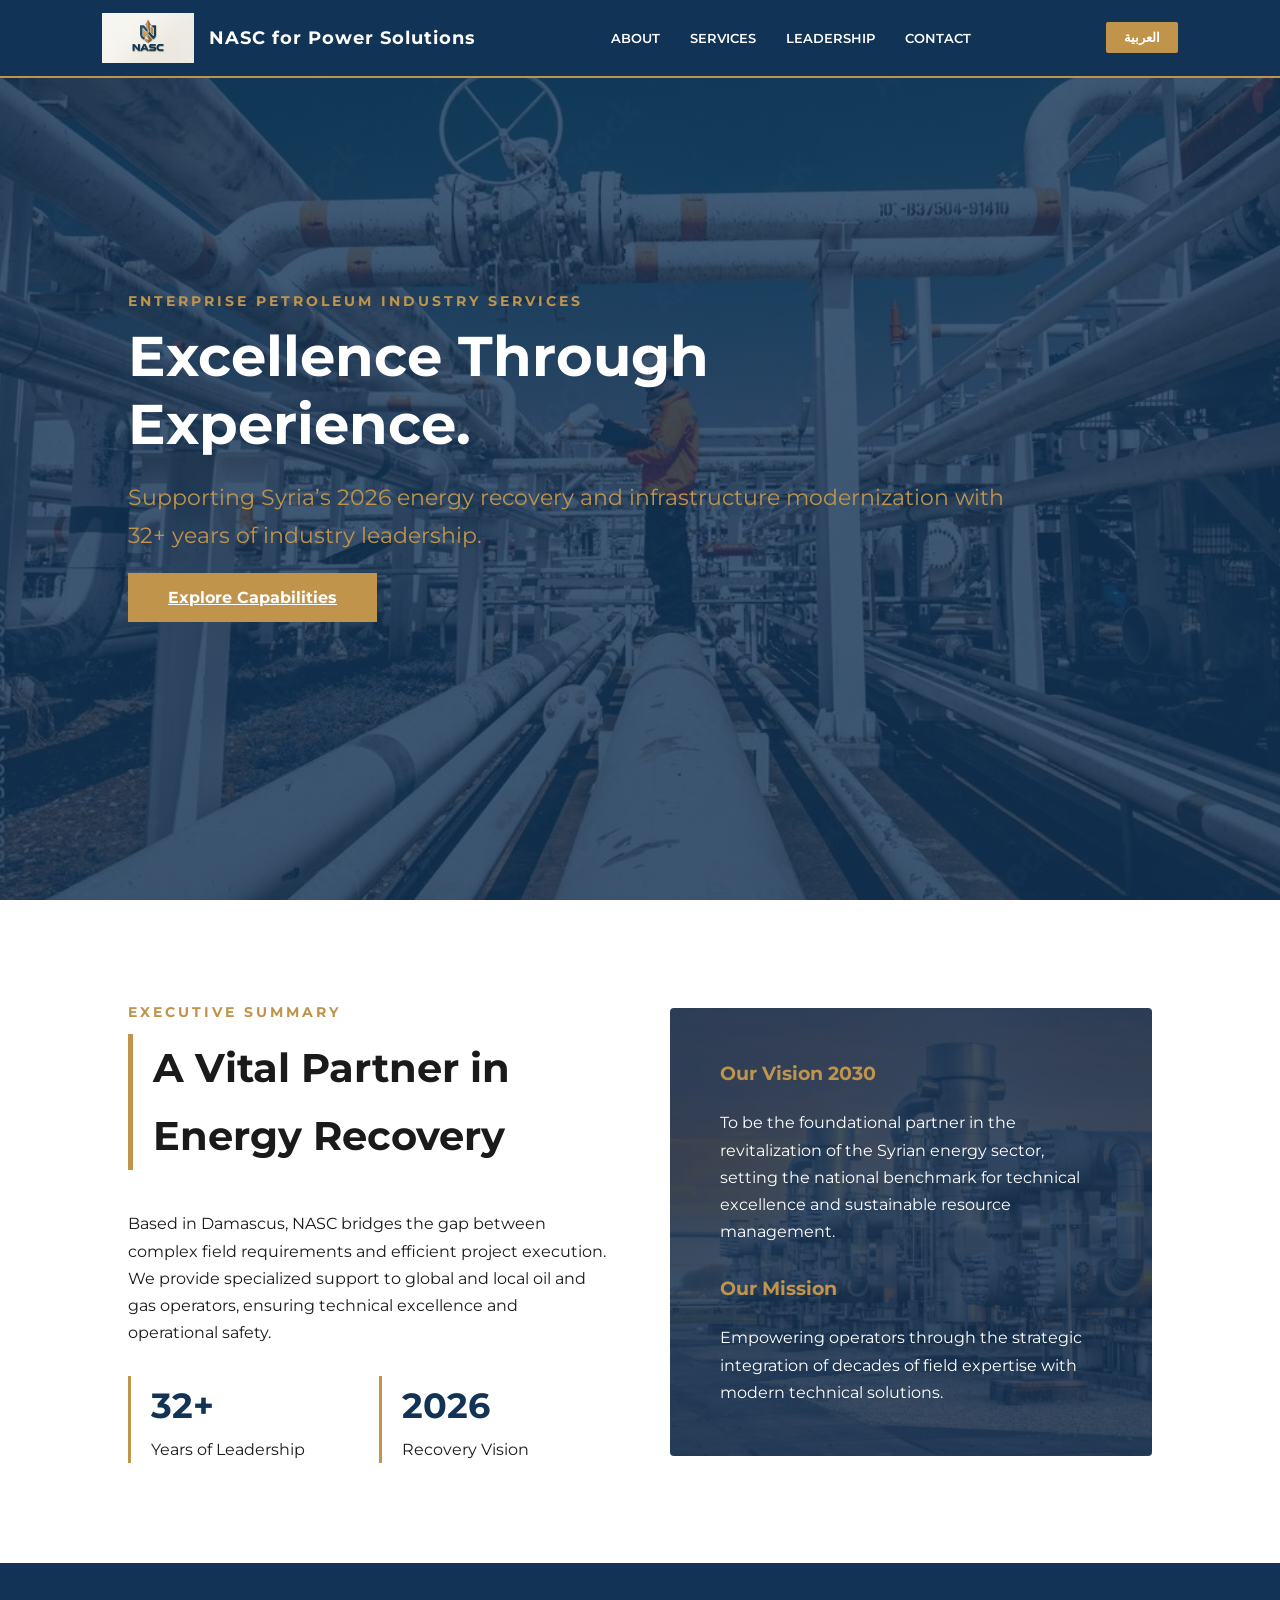
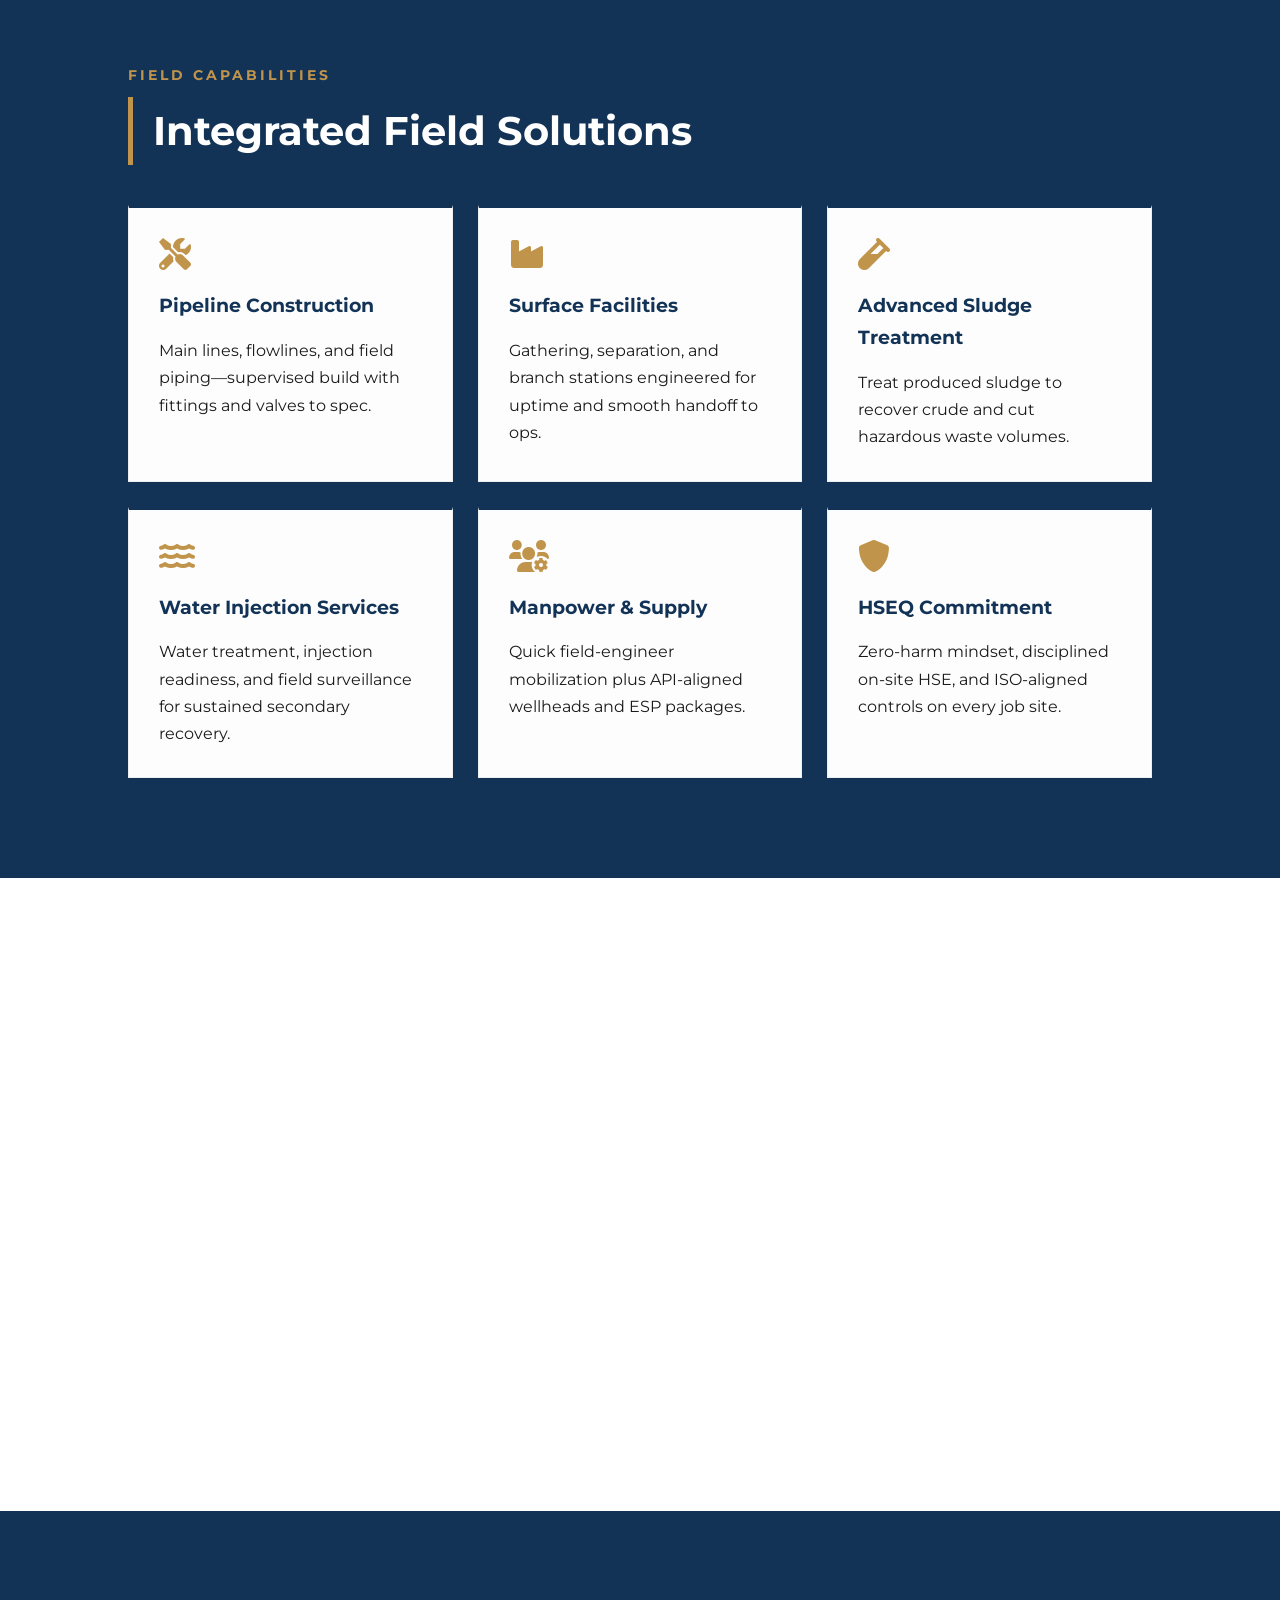
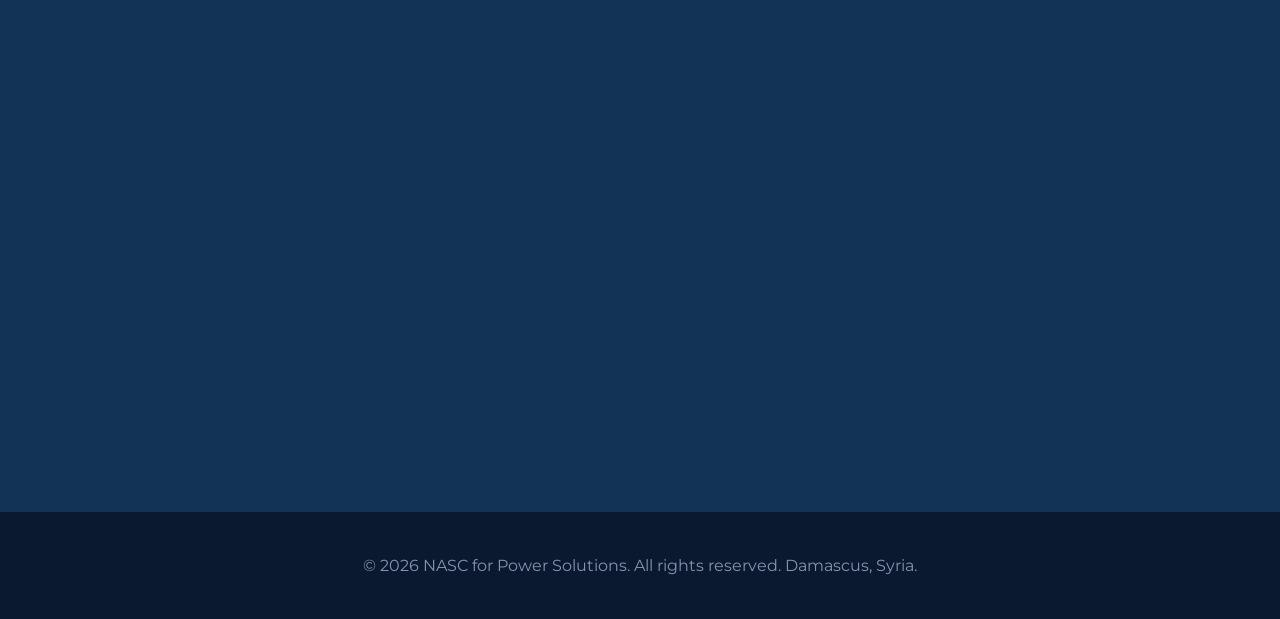
==== commit db04e867: "Optimize for LLM machines" ====
--- a/studio_3.html
+++ b/studio_3.html
@@ -11,12 +11,14 @@
         content="oil and gas field services Syria, pipeline construction Syria, surface facilities Syria, water injection services, sludge treatment oilfield, HSEQ oil and gas, oil and gas contractor Syria">
     <meta name="robots" content="index, follow">
     <meta name="theme-color" content="#123356">
+    <link rel="canonical" href="https://www.nas-c.com/">
 
     <meta property="og:type" content="website">
     <meta property="og:site_name" content="NASC for Power Solutions">
     <meta property="og:title" content="NASC for Power Solutions | Operator-Focused Field Services">
     <meta property="og:description"
         content="Operator-focused field execution in Syria for pipelines, surface facilities, water injection, and sludge treatment with disciplined HSEQ performance.">
+    <meta property="og:url" content="https://www.nas-c.com/">
     <meta property="og:image" content="logo.png">
     <meta property="og:locale" content="en_US">
 
@@ -268,6 +270,7 @@
             "name": "NASC for Power Solutions",
             "description": "Operator-focused oil and gas field services in Syria, including pipeline construction, surface facilities, water injection, sludge treatment, and HSEQ-led execution.",
             "logo": "logo.png",
+            "url": "https://www.nas-c.com/",
             "areaServed": "SY",
             "sameAs": [
                 "https://www.linkedin.com/in/eng-maher-alwan-b438b111/?skipRedirect=true"
